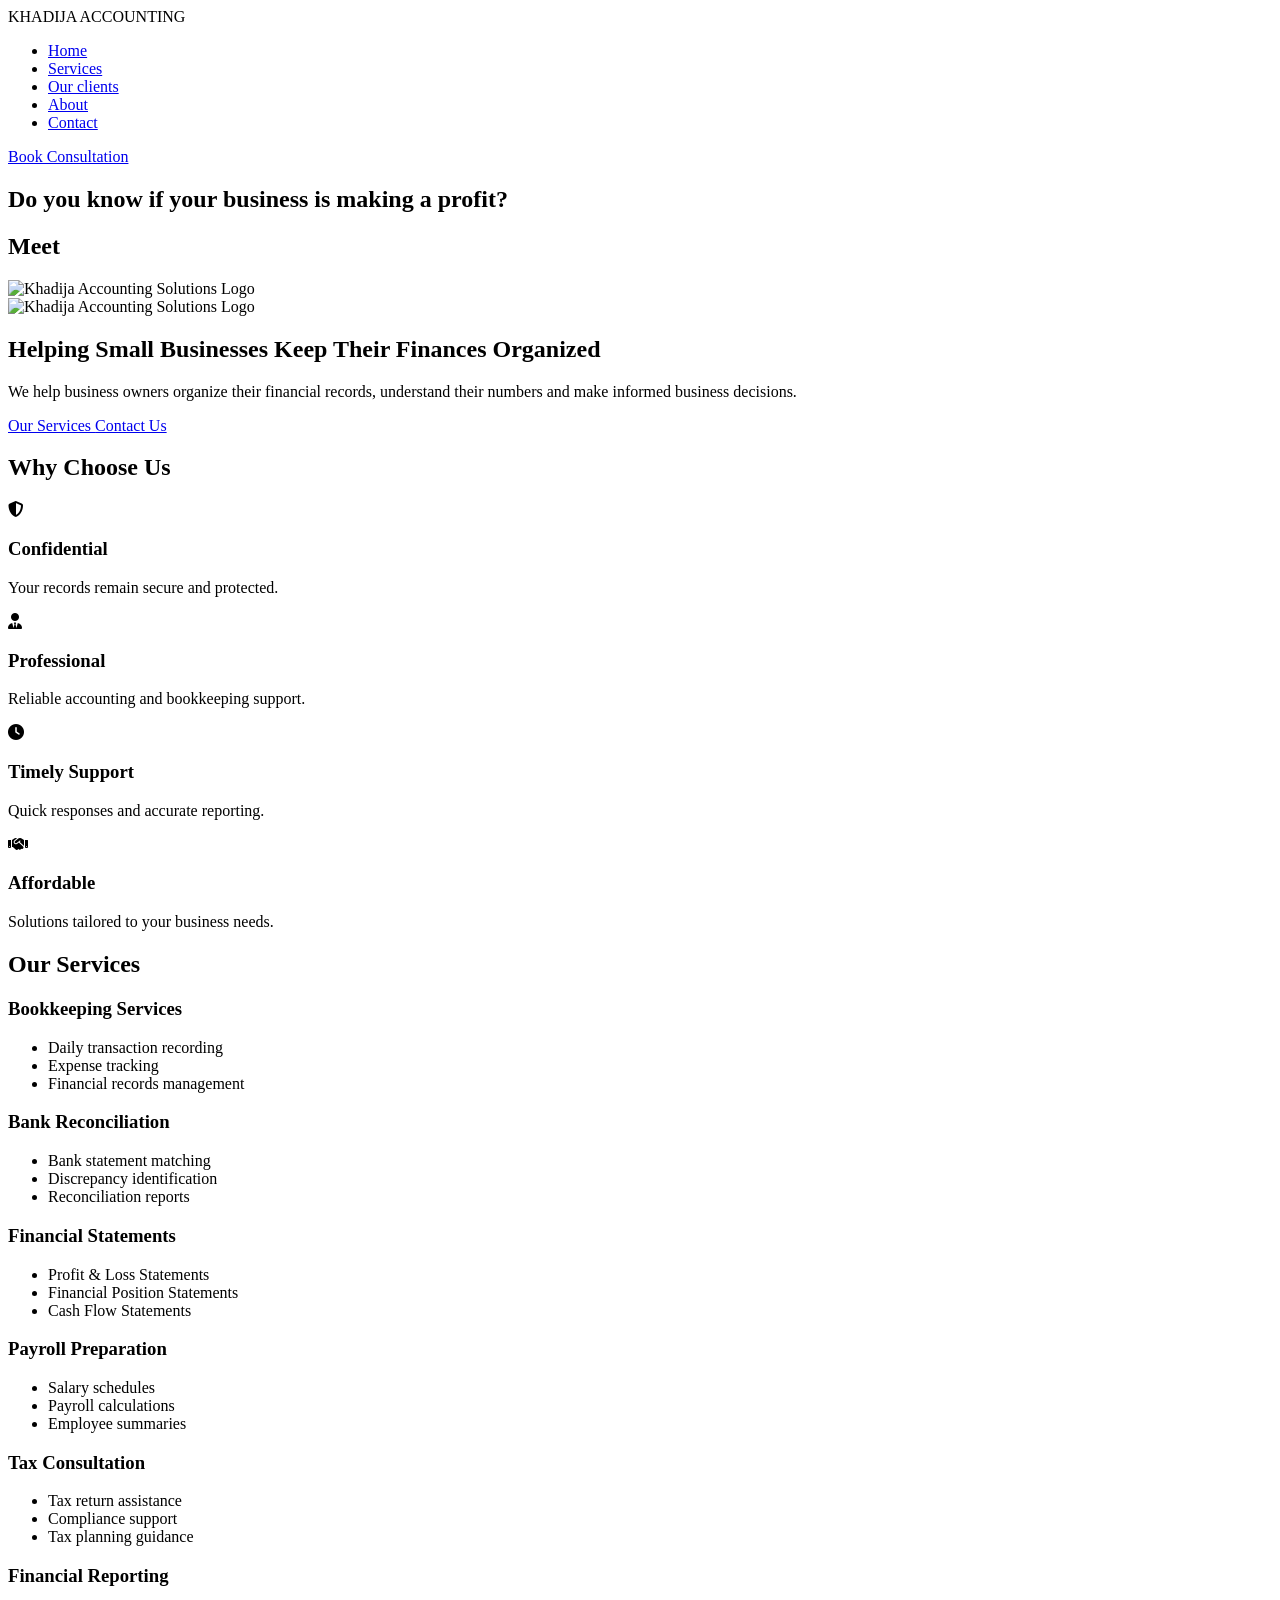
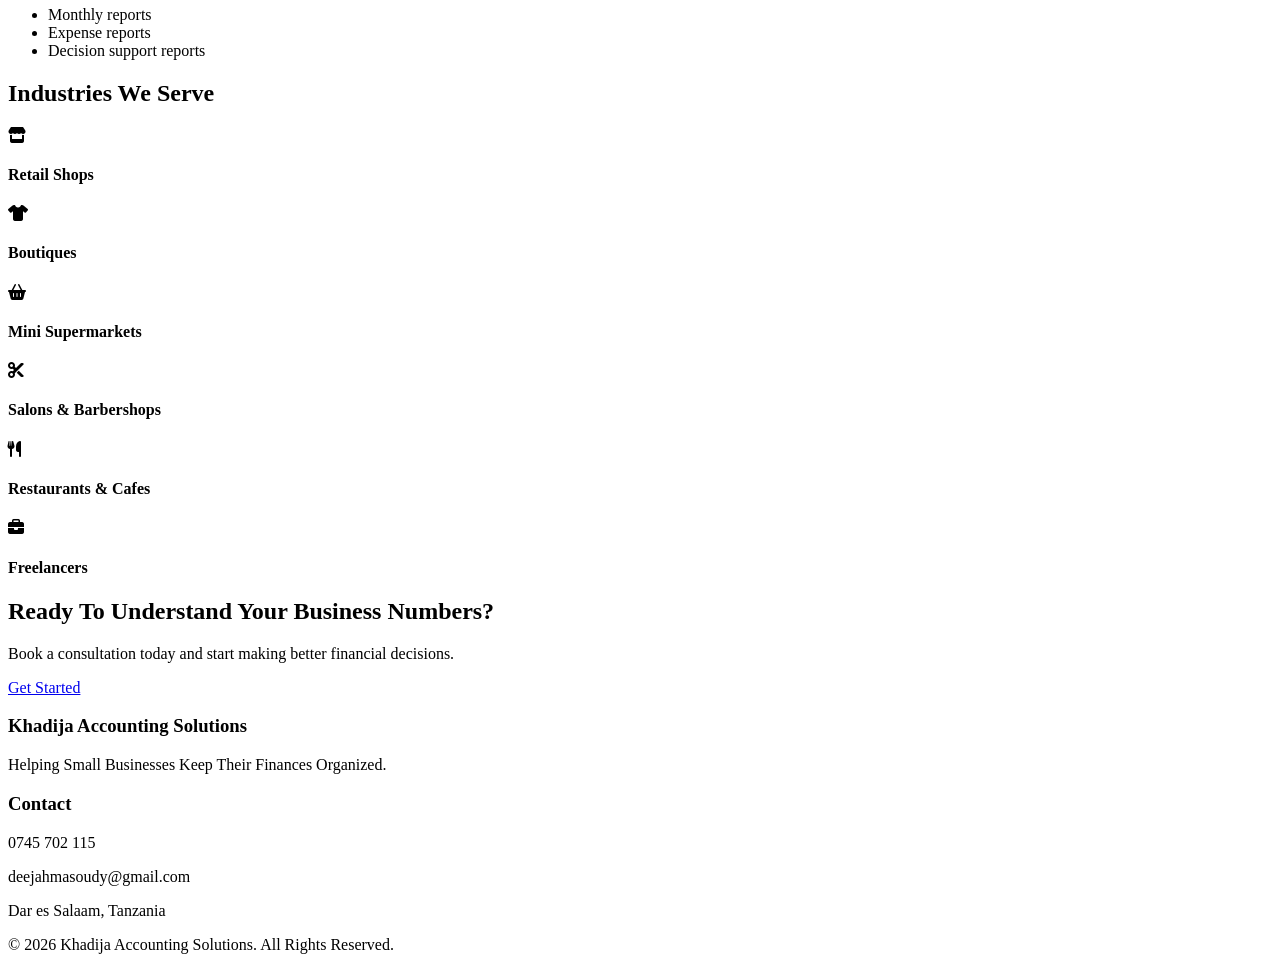
==== Index.html @ 94db8e45 "Initial commit" ====
<!DOCTYPE html>
<html lang="en">

<head>
    <meta charset="UTF-8">
    <meta name="viewport" content="width=device-width, initial-scale=1.0">

    <title>Khadija Accounting Solutions</title>

    <link href="https://cdnjs.cloudflare.com/ajax/libs/font-awesome/6.5.1/css/all.min.css" rel="stylesheet">

    <link rel="stylesheet" href="css/style.css">

</head>

<body>

    <nav>

        <div class="logo">
            KHADIJA
            <span>ACCOUNTING</span>
        </div>

        <ul>
            <li>
                <a href="index.html">Home</a>
            </li>
            <li>
                <a href="services.html">Services</a>
            </li>
            <li>
                <a href="Our_clients.html">Our clients</a>
            </li>
            <li>
                <a href="about.html">About</a>
            </li>
            <li>
                <a href="contact.html">Contact</a>
            </li>
        </ul>

        <a href="contact.html" class="btn">
            Book Consultation
        </a>

    </nav>

    <section class="hero">

        <div class="hero-animation">

            <!-- Question -->

            <div class="hero-question">

                <h1>
                    Do you know if your business is making a profit?
                </h1>

            </div>

            <!-- Logo + Meet -->

            <div class="hero-intro">
                <h1>Meet</h1>
                <img src="Images/logo2.png" alt="Khadija Accounting Solutions Logo" class="hero-logo">



            </div>

            <!-- Final Layout -->

            <div class="hero-final">

                <img src="Images/logo2.png" alt="Khadija Accounting Solutions Logo" class="hero-logo-final">

                <div class="hero-text-container">

                    <div class="hero-text">

                        <h1>
                            Helping Small Businesses Keep Their Finances Organized
                        </h1>

                        <p>
                            We help business owners organize their financial records, understand their numbers and make informed business decisions.
                        </p>

                    </div>

                    <div class="hero-buttons">

                        <a href="services.html" class="primary-btn">
                            Our Services
                        </a>

                        <a href="contact.html" class="secondary-btn">
                            Contact Us
                        </a>

                    </div>

                </div>

            </div>

        </div>

    </section>
    <section class="why-us">

        <div class="section-title">
            <h2>Why Choose Us</h2>
        </div>

        <div class="features">

            <div class="feature reveal">
                <i class="fas fa-shield-alt"></i>
                <h3>Confidential</h3>
                <p>Your records remain secure and protected.</p>
            </div>

            <div class="feature reveal">
                <i class="fas fa-user-tie"></i>
                <h3>Professional</h3>
                <p>Reliable accounting and bookkeeping support.</p>
            </div>

            <div class="feature reveal">
                <i class="fas fa-clock"></i>
                <h3>Timely Support</h3>
                <p>Quick responses and accurate reporting.</p>
            </div>

            <div class="feature reveal">
                <i class="fas fa-handshake"></i>
                <h3>Affordable</h3>
                <p>Solutions tailored to your business needs.</p>
            </div>

        </div>

    </section>

    <section class="services">

        <div class="section-title">
            <h2>Our Services</h2>
        </div>

        <div class="service-grid">

            <div class="service-card reveal">
                <h3>Bookkeeping Services</h3>
                <ul>
                    <li>Daily transaction recording</li>
                    <li>Expense tracking</li>
                    <li>Financial records management</li>
                </ul>
            </div>

            <div class="service-card reveal">
                <h3>Bank Reconciliation</h3>
                <ul>
                    <li>Bank statement matching</li>
                    <li>Discrepancy identification</li>
                    <li>Reconciliation reports</li>
                </ul>
            </div>

            <div class="service-card reveal">
                <h3>Financial Statements</h3>
                <ul>
                    <li>Profit & Loss Statements</li>
                    <li>Financial Position Statements</li>
                    <li>Cash Flow Statements</li>
                </ul>
            </div>

            <div class="service-card reveal">
                <h3>Payroll Preparation</h3>
                <ul>
                    <li>Salary schedules</li>
                    <li>Payroll calculations</li>
                    <li>Employee summaries</li>
                </ul>
            </div>

            <div class="service-card reveal">
                <h3>Tax Consultation</h3>
                <ul>
                    <li>Tax return assistance</li>
                    <li>Compliance support</li>
                    <li>Tax planning guidance</li>
                </ul>
            </div>

            <div class="service-card reveal">
                <h3>Financial Reporting</h3>
                <ul>
                    <li>Monthly reports</li>
                    <li>Expense reports</li>
                    <li>Decision support reports</li>
                </ul>
            </div>

        </div>

    </section>

    <section class="industries">

        <div class="section-title">
            <h2>Industries We Serve</h2>
        </div>

        <div class="industry-grid">

            <div class="industry reveal">
                <i class="fas fa-store"></i>
                <h4>Retail Shops</h4>
            </div>

            <div class="industry reveal">
                <i class="fas fa-tshirt"></i>
                <h4>Boutiques</h4>
            </div>

            <div class="industry reveal">
                <i class="fas fa-shopping-basket"></i>
                <h4>Mini Supermarkets</h4>
            </div>

            <div class="industry reveal">
                <i class="fas fa-cut"></i>
                <h4>Salons & Barbershops</h4>
            </div>

            <div class="industry reveal">
                <i class="fas fa-utensils"></i>
                <h4>Restaurants & Cafes</h4>
            </div>

            <div class="industry reveal">
                <i class="fas fa-briefcase"></i>
                <h4>Freelancers</h4>
            </div>

        </div>

    </section>

    <section class="cta reveal">

        <h2>Ready To Understand Your Business Numbers?</h2>

        <p>
            Book a consultation today and start making better financial decisions.
        </p>

        <a href="contact.html" class="primary-btn">
            Get Started
        </a>

    </section>

    <footer>

        <div class="footer-content">

            <div>
                <h3>Khadija Accounting Solutions</h3>
                <p>Helping Small Businesses Keep Their Finances Organized.</p>
            </div>

            <div>
                <h3>Contact</h3>
                <p>0745 702 115</p>
                <p>deejahmasoudy@gmail.com</p>
                <p>Dar es Salaam, Tanzania</p>
            </div>

        </div>

        <div class="copyright">
            © 2026 Khadija Accounting Solutions. All Rights Reserved.
        </div>

    </footer>
    <script src="js/script.js"></script>

</body>

</html>
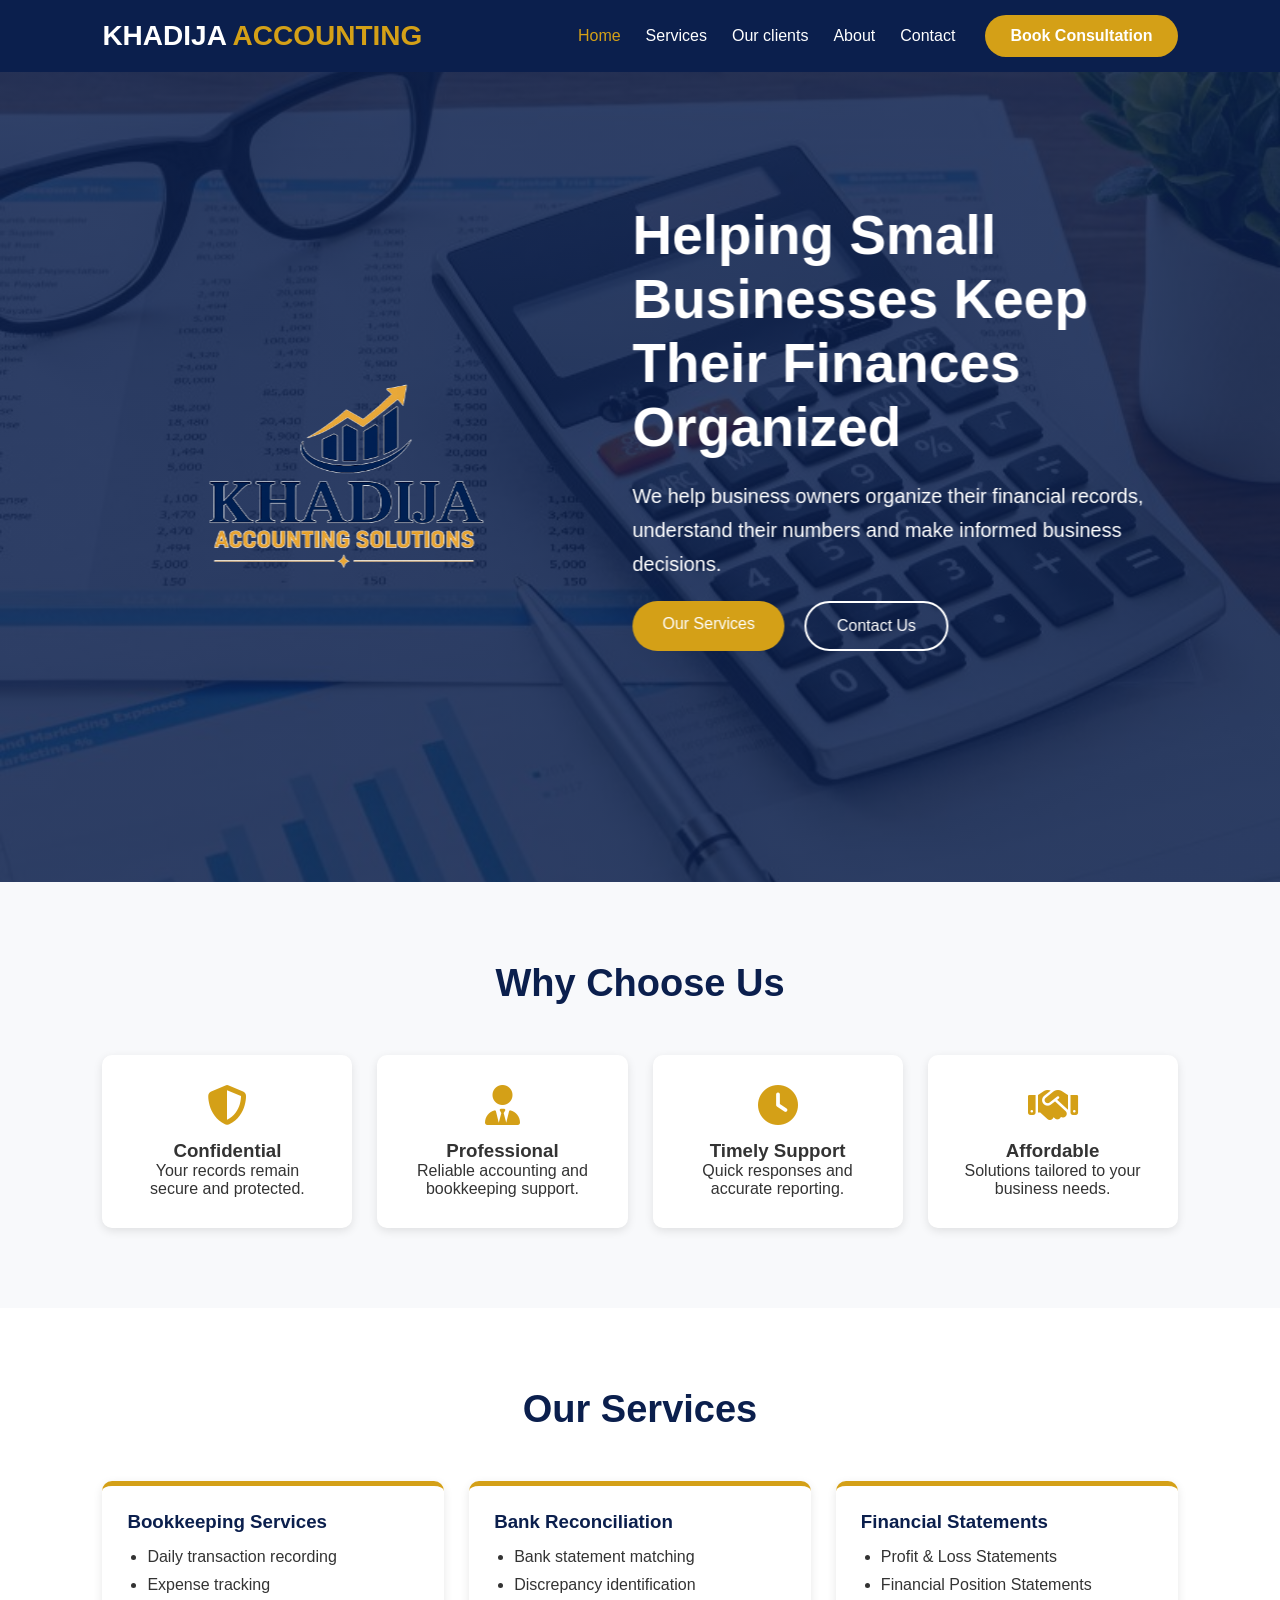
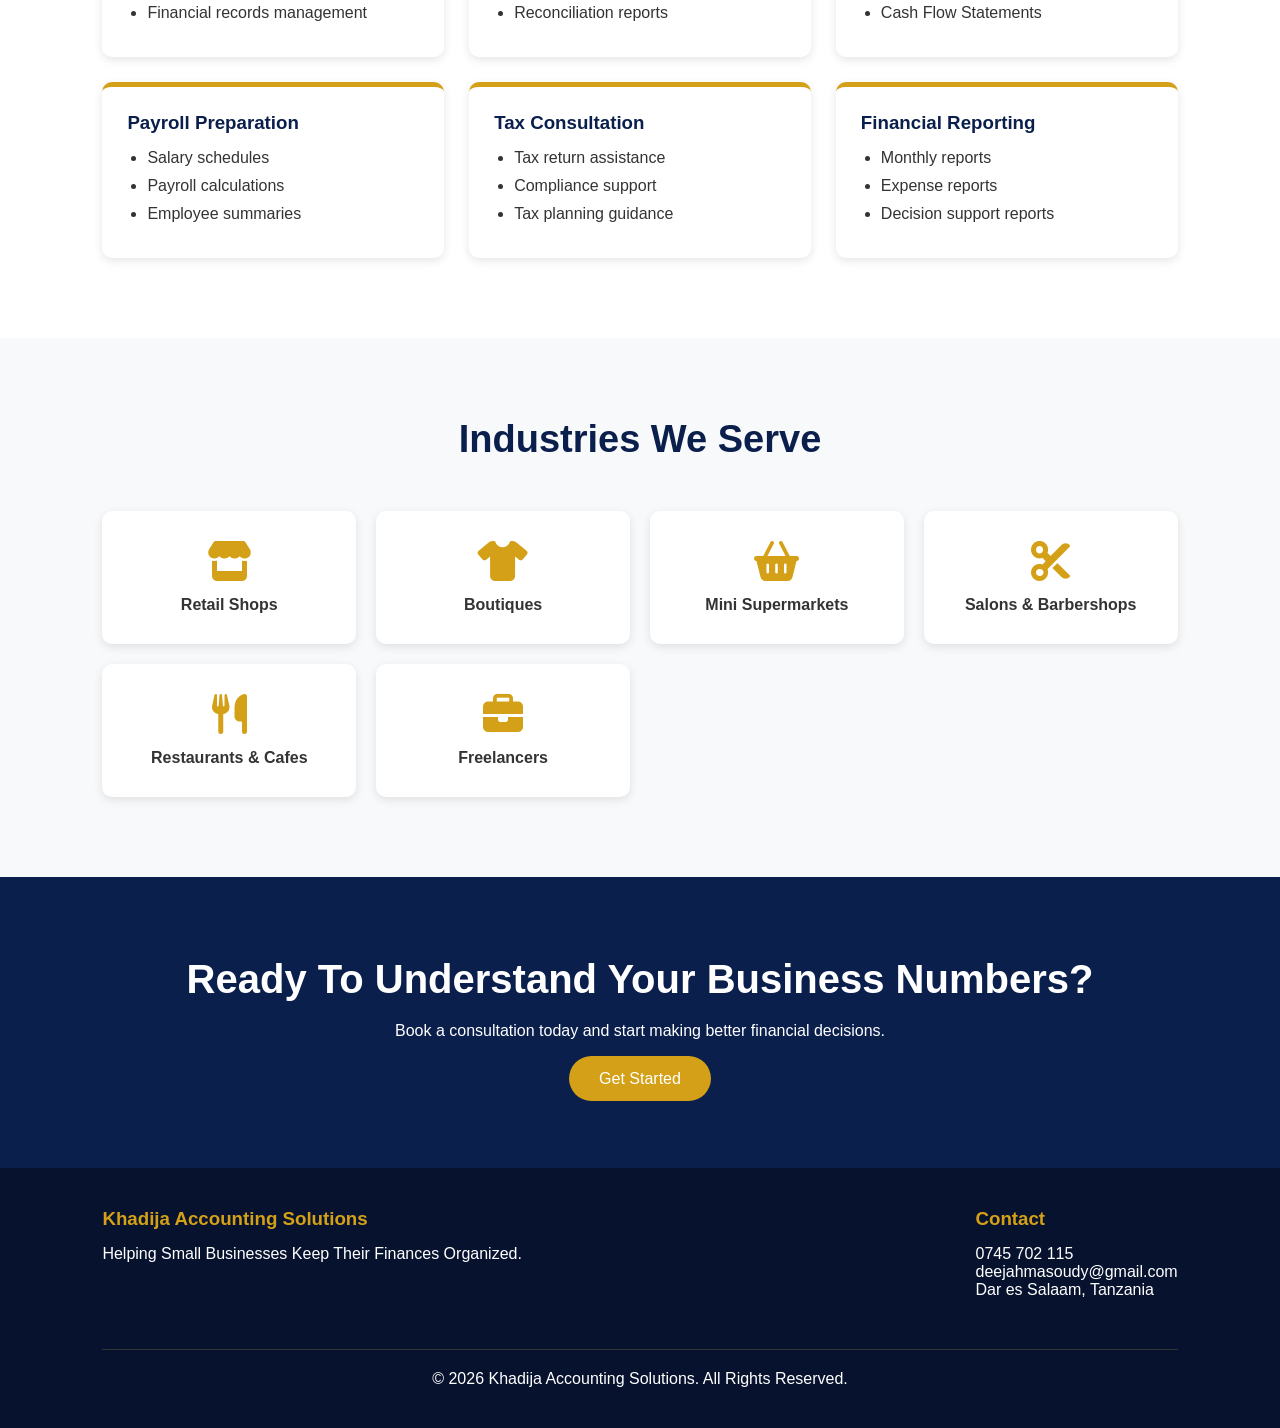
==== commit b628f660: "Updated the whole code" ====
--- a/Index.html
+++ b/Index.html
@@ -5,11 +5,12 @@
     <meta charset="UTF-8">
     <meta name="viewport" content="width=device-width, initial-scale=1.0">
 
-    <title>Khadija Accounting Solutions</title>
+    <title>Home | KAS</title>
+    <link rel="icon" type="image/png" href="Images/Logo2.png">
 
     <link href="https://cdnjs.cloudflare.com/ajax/libs/font-awesome/6.5.1/css/all.min.css" rel="stylesheet">
 
-    <link rel="stylesheet" href="css/style.css">
+    <link rel="stylesheet" href="CSS/style.css">
 
 </head>
 
@@ -21,28 +22,33 @@
             KHADIJA
             <span>ACCOUNTING</span>
         </div>
-
-        <ul>
-            <li>
-                <a href="index.html">Home</a>
-            </li>
-            <li>
-                <a href="services.html">Services</a>
-            </li>
-            <li>
-                <a href="Our_clients.html">Our clients</a>
-            </li>
-            <li>
-                <a href="about.html">About</a>
-            </li>
-            <li>
-                <a href="contact.html">Contact</a>
-            </li>
-        </ul>
-
-        <a href="contact.html" class="btn">
-            Book Consultation
-        </a>
+        <div class="menu-toggle">
+            <i class="fas fa-bars"></i>
+        </div>
+        <div class="nav-menu">
+
+            <ul>
+                <li>
+                    <a href="index.html" class="active">Home</a>
+                </li>
+                <li>
+                    <a href="services.html">Services</a>
+                </li>
+                <li>
+                    <a href="our_clients.html">Our clients</a>
+                </li>
+                <li>
+                    <a href="about.html">About</a>
+                </li>
+                <li>
+                    <a href="contact.html">Contact</a>
+                </li>
+            </ul>
+
+            <a href="contact.html" class="btn">
+                Book Consultation
+            </a>
+        </div>
 
     </nav>
 
@@ -64,7 +70,7 @@
 
             <div class="hero-intro">
                 <h1>Meet</h1>
-                <img src="Images/logo2.png" alt="Khadija Accounting Solutions Logo" class="hero-logo">
+                <img src="Images/Logo2.png" alt="Khadija Accounting Solutions Logo" class="hero-logo">
 
 
 
@@ -74,7 +80,7 @@
 
             <div class="hero-final">
 
-                <img src="Images/logo2.png" alt="Khadija Accounting Solutions Logo" class="hero-logo-final">
+                <img src="Images/Logo2.png" alt="Khadija Accounting Solutions Logo" class="hero-logo-final">
 
                 <div class="hero-text-container">
 
@@ -290,7 +296,7 @@
         </div>
 
     </footer>
-    <script src="js/script.js"></script>
+    <script src="JS/script.js"></script>
 
 </body>
 
--- a/CSS/style.css
+++ b/CSS/style.css
@@ -0,0 +1,1193 @@
+* {
+    margin: 0;
+    padding: 0;
+    box-sizing: border-box;
+    font-family: Segoe UI, sans-serif;
+}
+html{
+    scroll-behavior:smooth;
+}
+
+body {
+    background: #ffffff;
+    color: #333;
+}
+
+/* Navigation */
+
+nav {
+    background: #0B1F4D;
+    color: white;
+    display: flex;
+    justify-content: space-between;
+    align-items: center;
+    padding: 15px 8%;
+    position: sticky;
+    top: 0;
+    z-index: 1000;
+}
+
+.logo {
+    font-size: 28px;
+    font-weight: bold;
+}
+
+.logo span {
+    color: #D4A017;
+}
+.nav-menu{
+    display:flex;
+    align-items:center;
+    gap:30px;
+}
+
+.menu-toggle{
+    display:none;
+}
+
+nav ul {
+    display: flex;
+    list-style: none;
+}
+
+nav ul li {
+    margin-left: 25px;
+}
+
+nav ul li a {
+    text-decoration: none;
+    color: white;
+    font-weight: 500;
+}
+
+nav ul li a:hover {
+    color: #D4A017;
+}
+
+.btn {
+    background: #D4A017;
+    color: white;
+    padding: 12px 25px;
+    border-radius: 30px;
+    text-decoration: none;
+    font-weight: bold;
+}
+
+/* Hero */
+
+.hero {
+    min-height: 90vh;
+    display: flex;
+    align-items: center;
+    justify-content: center;
+    padding: 50px 8%;
+    background: linear-gradient(rgba(11, 31, 77, .85),
+    rgba(11, 31, 77, .85)),
+    url('../Images/Hero1.jfif');
+    background-size: cover;
+    background-position: center;
+    color: white;
+}
+
+/* HERO ANIMATION */
+
+.hero-animation{
+    width:100%;
+    max-width:1200px;
+    position:relative;
+    min-height:450px;
+}
+
+/* QUESTION */
+
+.hero-question{
+    position:absolute;
+    width:100%;
+    top:50%;
+    left:50%;
+    transform:translate(-50%,-50%);
+    text-align:center;
+
+    animation:questionAnimation 3.5s forwards;
+}
+
+.hero-question h1{
+    font-size:65px;
+    font-weight:800;
+    color:white;
+    max-width:900px;
+    margin:auto;
+}
+
+/* INTRO */
+
+.hero-intro{
+    position:absolute;
+    width:100%;
+    top:50%;
+    left:50%;
+    transform:translate(-50%,-50%);
+
+    display:flex;
+    justify-content:center;
+    align-items:center;
+    gap:25px;
+
+    opacity:0;
+
+    animation:introAnimation 2.5s forwards;
+    animation-delay:3.5s;
+}
+
+.hero-intro h1{
+    font-size:70px;
+    color:white;
+}
+
+.hero-logo{
+    width:480px;
+    height: auto;
+}
+
+/* FINAL SECTION */
+
+.hero-final{
+    position:absolute;
+    width:100%;
+    top:50%;
+    left:50%;
+    transform:translate(-50%,-50%);
+
+    display:flex;
+    align-items:center;
+    gap:50px;
+
+    opacity:0;
+
+    animation:showFinal 1s forwards;
+    animation-delay:6s;
+}
+
+.hero-logo-final{
+    width:480px;
+
+    animation:logoSlideLeft 1s forwards;
+    animation-delay:6s;
+}
+
+.hero-text{
+    opacity:0;
+    transform:translateY(40px);
+
+    animation:textAppear 1s forwards;
+    animation-delay:6.5s;
+}
+.hero-text-container{
+    display:flex;
+    flex-direction:column;
+
+    animation:textShiftUp .8s ease forwards;
+    animation-delay:8s;
+}
+
+.hero-text h1{
+    font-size:55px;
+    margin-bottom:20px;
+}
+
+.hero-text p{
+    font-size:20px;
+    line-height:1.7;
+    margin-bottom:20px;
+}
+
+/* BUTTONS */
+
+.hero-buttons{
+    display:flex;
+    gap:20px;
+    opacity:0;
+    transform:translateY(40px);
+
+    animation:buttonsAppear 1s forwards;
+    animation-delay:8.5s;
+}
+.primary-btn {
+    background: #D4A017;
+    color: white;
+    padding: 14px 30px;
+    border-radius: 30px;
+    text-decoration: none;
+}
+
+.secondary-btn {
+    border: 2px solid white;
+    color: white;
+    padding: 14px 30px;
+    border-radius: 30px;
+    text-decoration: none;
+}
+
+/* Section Titles */
+
+.section-title {
+    text-align: center;
+    margin-bottom: 50px;
+}
+
+.section-title h2 {
+    color: #0B1F4D;
+    font-size: 38px;
+}
+
+/* Why Choose Us */
+
+.why-us {
+    padding: 80px 8%;
+    background: #F8F9FB;
+}
+
+.features {
+    display: grid;
+    grid-template-columns: repeat(auto-fit, minmax(250px, 1fr));
+    gap: 25px;
+}
+
+.feature {
+    background: white;
+    padding: 30px;
+    border-radius: 10px;
+    text-align: center;
+    box-shadow: 0 3px 10px rgba(0, 0, 0, .1);
+}
+
+.feature i {
+    font-size: 40px;
+    color: #D4A017;
+    margin-bottom: 15px;
+}
+
+/* Services */
+
+.services {
+    padding: 80px 8%;
+}
+
+.service-grid {
+    display: grid;
+    grid-template-columns: repeat(auto-fit, minmax(300px, 1fr));
+    gap: 25px;
+}
+
+.service-card {
+    border-top: 5px solid #D4A017;
+    padding: 25px;
+    box-shadow: 0 3px 10px rgba(0, 0, 0, .1);
+    border-radius: 10px;
+}
+
+.service-card h3 {
+    color: #0B1F4D;
+    margin-bottom: 15px;
+}
+
+.service-card ul {
+    padding-left: 20px;
+}
+
+.service-card li {
+    margin-bottom: 10px;
+}
+
+/* Industries */
+
+.industries {
+    padding: 80px 8%;
+    background: #F8F9FB;
+}
+
+.industry-grid {
+    display: grid;
+    grid-template-columns: repeat(auto-fit, minmax(200px, 1fr));
+    gap: 20px;
+}
+
+.industry {
+    background: white;
+    padding: 30px;
+    text-align: center;
+    border-radius: 10px;
+    box-shadow: 0 3px 10px rgba(0, 0, 0, .1);
+}
+
+.industry i {
+    color: #D4A017;
+    font-size: 40px;
+    margin-bottom: 15px;
+}
+
+/* CTA */
+
+.cta {
+    background: #0B1F4D;
+    color: white;
+    text-align: center;
+    padding: 80px 8%;
+}
+
+.cta h2 {
+    font-size: 40px;
+    margin-bottom: 20px;
+}
+
+.cta p {
+    margin-bottom: 30px;
+}
+
+/* Footer */
+
+footer {
+    background: #07132e;
+    color: white;
+    padding: 40px 8%;
+}
+
+.footer-content {
+    display: flex;
+    justify-content: space-between;
+    flex-wrap: wrap;
+}
+
+.footer-content div {
+    margin-bottom: 20px;
+}
+
+footer h3 {
+    color: #D4A017;
+    margin-bottom: 15px;
+}
+
+footer a {
+    color: white;
+    text-decoration: none;
+}
+
+.copyright {
+    text-align: center;
+    margin-top: 30px;
+    border-top: 1px solid #333;
+    padding-top: 20px;
+}
+
+/* Responsive */
+
+@media(max-width:768px) {
+
+    nav {
+        flex-direction: column;
+    }
+
+    nav ul {
+        margin-top: 15px;
+        flex-wrap: wrap;
+        justify-content: center;
+    }
+
+    .hero h1 {
+        font-size: 40px;
+    }
+
+}
+/* PAGE HERO */
+
+.page-hero{
+    height:50vh;
+    background:linear-gradient(
+    rgba(11,31,77,.9),
+    rgba(11,31,77,.9)),
+    url('../Images/hero1.jfif');
+
+    background-size:cover;
+    background-position:center;
+
+    display:flex;
+    justify-content:center;
+    align-items:center;
+    text-align:center;
+
+    color:white;
+}
+
+.page-hero h1{
+    font-size:55px;
+    margin-bottom:20px;
+}
+
+.page-hero p{
+    max-width:700px;
+    margin:auto;
+    line-height:1.8;
+}
+
+/* SERVICES PAGE */
+
+.services-page{
+    padding:80px 8%;
+}
+
+.services-page .service-card{
+    text-align:left;
+}
+
+.services-page .service-card i{
+    font-size:40px;
+    color:#D4A017;
+    margin-bottom:20px;
+}
+
+.services-page .service-card:hover{
+    transform:translateY(-10px);
+    transition:.4s;
+}
+
+/* PROCESS */
+
+.process{
+    padding:80px 8%;
+    background:#F8F9FB;
+}
+
+.process-grid{
+    display:grid;
+    grid-template-columns:repeat(auto-fit,minmax(220px,1fr));
+    gap:25px;
+}
+
+.process-card{
+    background:white;
+    text-align:center;
+    padding:40px;
+    border-radius:10px;
+    box-shadow:0 3px 10px rgba(0,0,0,.1);
+}
+
+.process-card h3{
+    font-size:50px;
+    color:#D4A017;
+}
+
+/* ACTIVE LINK */
+
+.active{
+    color:#D4A017 !important;
+}
+.reveal{
+    opacity:0;
+    transform:translateY(50px);
+    transition:all .8s ease;
+}
+
+.show{
+    opacity:1;
+    transform:translateY(0);
+}
+
+/* INDUSTRIES PAGE */
+
+.industries-section{
+    padding:80px 8%;
+}
+
+.industry-cards{
+    display:grid;
+    grid-template-columns:repeat(auto-fit,minmax(260px,1fr));
+    gap:25px;
+}
+
+.industry-card{
+    background:white;
+    border-radius:12px;
+    padding:35px;
+    text-align:center;
+    box-shadow:0 5px 20px rgba(0,0,0,.08);
+    transition:.4s;
+}
+
+.industry-card:hover{
+    transform:translateY(-10px);
+}
+
+.industry-card i{
+    font-size:50px;
+    color:#D4A017;
+    margin-bottom:20px;
+}
+
+.industry-card h3{
+    color:#0B1F4D;
+    margin-bottom:15px;
+}
+
+/* STATS */
+
+.stats{
+    background:#0B1F4D;
+    color:white;
+    padding:80px 8%;
+    display:grid;
+    grid-template-columns:repeat(auto-fit,minmax(220px,1fr));
+    gap:25px;
+    text-align:center;
+}
+
+.stat-box h2{
+    font-size:50px;
+    color:#D4A017;
+}
+
+/* BENEFITS */
+
+.benefits{
+    padding:80px 8%;
+    background:#F8F9FB;
+}
+
+.benefit-grid{
+    display:grid;
+    grid-template-columns:repeat(auto-fit,minmax(250px,1fr));
+    gap:25px;
+}
+
+.benefit{
+    background:white;
+    padding:30px;
+    border-radius:12px;
+    text-align:center;
+    box-shadow:0 5px 20px rgba(0,0,0,.08);
+}
+
+.benefit i{
+    font-size:40px;
+    color:#D4A017;
+    margin-bottom:20px;
+}
+
+.benefit h3{
+    color:#0B1F4D;
+    margin-bottom:15px;
+}
+/* ABOUT PAGE */
+
+.about-section{
+    padding:80px 8%;
+}
+
+.about-container{
+    display:grid;
+    grid-template-columns:1fr 1fr;
+    gap:60px;
+    align-items:center;
+}
+
+.about-image img{
+    width:100%;
+    border-radius:15px;
+    box-shadow:0 10px 30px rgba(0,0,0,.15);
+}
+
+.about-content{
+    padding:20px;
+}
+
+.about-content h2{
+    font-size:42px;
+    margin-bottom:25px;
+}
+
+.about-content p{
+    font-size:17px;
+    line-height:1.9;
+}
+
+/* MISSION & VISION */
+
+.mission-vision{
+    background:#F8F9FB;
+    padding:80px 8%;
+    display:grid;
+    grid-template-columns:repeat(auto-fit,minmax(350px,1fr));
+    gap:30px;
+}
+
+.mission-card{
+    background:white;
+    padding:40px;
+    border-radius:15px;
+    text-align:center;
+    box-shadow:0 5px 20px rgba(0,0,0,.08);
+}
+
+.mission-card i{
+    font-size:50px;
+    color:#D4A017;
+    margin-bottom:20px;
+}
+
+/* VALUES */
+
+.values{
+    padding:80px 8%;
+}
+
+.values-grid{
+    display:grid;
+    grid-template-columns:repeat(auto-fit,minmax(250px,1fr));
+    gap:25px;
+}
+
+.value-card{
+    background:white;
+    padding:35px;
+    text-align:center;
+    border-radius:15px;
+    box-shadow:0 5px 20px rgba(0,0,0,.08);
+    transition:.4s;
+}
+
+.value-card:hover{
+    transform:translateY(-10px);
+}
+
+.value-card i{
+    font-size:45px;
+    color:#D4A017;
+    margin-bottom:20px;
+}
+
+.value-card h3{
+    color:#0B1F4D;
+    margin-bottom:15px;
+}
+
+/* TRUST SECTION */
+
+.trust-section{
+    background:#F8F9FB;
+    padding:80px 8%;
+}
+
+.trust-grid{
+    display:grid;
+    grid-template-columns:repeat(auto-fit,minmax(250px,1fr));
+    gap:25px;
+}
+
+.trust-item{
+    background:white;
+    padding:40px;
+    text-align:center;
+    border-radius:15px;
+    box-shadow:0 5px 20px rgba(0,0,0,.08);
+}
+
+.trust-item h3{
+    font-size:50px;
+    color:#D4A017;
+    margin-bottom:15px;
+}
+
+/* RESPONSIVE */
+
+@media(max-width:768px){
+
+.about-container{
+    grid-template-columns:1fr;
+}
+
+.about-content{
+    text-align:center;
+}
+
+}
+
+/* CONTACT PAGE */
+
+.contact-info{
+    padding:80px 8%;
+    display:grid;
+    grid-template-columns:repeat(auto-fit,minmax(250px,1fr));
+    gap:25px;
+}
+
+.contact-card{
+    background:white;
+    text-align:center;
+    padding:35px;
+    border-radius:15px;
+    box-shadow:0 5px 20px rgba(0,0,0,.08);
+}
+
+.contact-card i{
+    font-size:45px;
+    color:#D4A017;
+    margin-bottom:20px;
+}
+
+.contact-card h3{
+    color:#0B1F4D;
+    margin-bottom:10px;
+}
+
+.contact-section{
+    padding:80px 8%;
+    background:#F8F9FB;
+}
+
+.contact-container{
+    display:grid;
+    grid-template-columns:2fr 1fr;
+    gap:40px;
+}
+
+.contact-form,
+.business-hours{
+    background:white;
+    padding:40px;
+    border-radius:15px;
+    box-shadow:0 5px 20px rgba(0,0,0,.08);
+}
+
+.contact-form h2,
+.business-hours h2{
+    color:#0B1F4D;
+    margin-bottom:20px;
+}
+
+.contact-form form{
+    display:flex;
+    flex-direction:column;
+    gap:15px;
+}
+
+.contact-form input,
+.contact-form select,
+.contact-form textarea{
+    padding:15px;
+    border:1px solid #ddd;
+    border-radius:8px;
+    font-size:16px;
+}
+
+.contact-form button{
+    background:#D4A017;
+    color:white;
+    border:none;
+    padding:15px;
+    border-radius:8px;
+    cursor:pointer;
+    font-size:16px;
+    font-weight:bold;
+}
+
+.contact-form button:hover{
+    opacity:.9;
+}
+
+.hours p{
+    margin-bottom:15px;
+}
+
+.faq{
+    padding:80px 8%;
+}
+
+.faq-container{
+    max-width:1000px;
+    margin:auto;
+}
+
+.faq-item{
+    background:white;
+    margin-bottom:20px;
+    padding:30px;
+    border-left:5px solid #D4A017;
+    box-shadow:0 5px 20px rgba(0,0,0,.08);
+}
+
+.faq-item h3{
+    color:#0B1F4D;
+    margin-bottom:10px;
+}
+
+.map-section iframe{
+    width:100%;
+    height:450px;
+    border:none;
+}
+
+
+
+@media(max-width:768px){
+
+.contact-container{
+    grid-template-columns:1fr;
+}
+
+}
+.mission-card,
+.value-card,
+.trust-item{
+    transition:all .4s ease;
+}
+
+.mission-card:hover,
+.value-card:hover,
+.trust-item:hover{
+    transform:translateY(-10px);
+    box-shadow:0 10px 30px rgba(0,0,0,.12);
+}
+/* QUESTION */
+
+@keyframes questionAnimation{
+
+    0%{
+        opacity:0;
+        transform:translate(-50%,-50%) scale(.9);
+    }
+
+    20%{
+        opacity:1;
+        transform:translate(-50%,-50%) scale(1);
+    }
+
+    80%{
+        opacity:1;
+    }
+
+    100%{
+        opacity:0;
+        transform:translate(-50%,-50%) scale(.95);
+    }
+
+}
+
+/* MEET */
+
+@keyframes introAnimation{
+
+    0%{
+        opacity:0;
+    }
+
+    20%{
+        opacity:1;
+    }
+
+    60%{
+        opacity:1;
+    }
+
+    100%{
+        opacity:0;
+    }
+
+}
+
+/* FINAL SECTION */
+
+@keyframes showFinal{
+
+    from{
+        opacity:0;
+    }
+
+    to{
+        opacity:1;
+    }
+
+}
+
+@keyframes logoSlideLeft{
+
+    from{
+        transform:translateX(120px);
+    }
+
+    to{
+        transform:translateX(0);
+    }
+
+}
+
+@keyframes textAppear{
+
+    from{
+        opacity:0;
+        transform:translateY(40px);
+    }
+
+    to{
+        opacity:1;
+        transform:translateY(0);
+    }
+
+}
+
+@keyframes textShiftUp{
+
+    from{
+        transform:translateY(0);
+    }
+
+    to{
+        transform:translateY(-50px);
+    }
+
+}
+/* TEXT MOVES UP TO MAKE ROOM */
+
+@keyframes buttonsAppear{
+
+    0%{
+        opacity:0;
+        transform:translateY(40px);
+    }
+
+    100%{
+        opacity:1;
+        transform:translateY(0);
+    }
+
+}
+/* =====================================
+   MOBILE RESPONSIVENESS
+===================================== */
+
+@media screen and (max-width:768px){
+    /*Mobile devices*/
+    nav{
+        padding:15px 5%;
+        flex-direction:row;
+        justify-content:space-between;
+        align-items:center;
+
+    }
+   
+    .hero h1{
+        font-size:40px;
+    }
+    nav ul{
+        gap:15px;
+        margin-top:0;
+        justify-content:center;
+        flex-wrap:wrap;
+    }
+    .logo{
+        display:flex;
+        flex-direction:column;
+        line-height:1.1;
+        font-size:24px;
+    }
+    
+    nav .btn{
+        margin-top:15px;
+    }
+   
+    .hero-buttons{
+        flex-direction:column !important;
+        align-items:center;
+    }
+   
+    body{
+        overflow-x:hidden;
+    }
+    section{
+        overflow-x:hidden;
+    }
+    .section-title h2{
+        font-size:30px;
+    }
+    .service-grid{
+        grid-template-columns:1fr !important;
+    }
+    .features{
+        grid-template-columns:1fr !important;
+    }
+    .industry-grid{
+        grid-template-columns:1fr !important;
+    }
+    .footer-content{
+        flex-direction:column;
+        text-align:center;
+    }
+}
+@media screen and (max-width:480px){/*Iphones*/
+
+    .hero-question h1{
+        font-size:28px;
+    }
+
+    .hero-text h1{
+        font-size:28px;
+    }
+
+    .hero-logo,
+    .hero-logo-final{
+        width:280px;
+    }
+
+}
+@media screen and (max-width:992px){
+
+    nav{
+        display:flex;
+        justify-content:space-between;
+        align-items:center;
+        flex-wrap:wrap;
+    }
+
+    .menu-toggle{
+        display:block;
+        font-size:28px;
+        color:white;
+        cursor:pointer;
+    }
+
+    .nav-menu{
+        position:absolute;
+    
+        top:70px;
+        right:20px;
+    
+        width:240px;
+    
+        background:rgba(11,31,77,0.96);
+    
+        backdrop-filter:blur(10px);
+    
+        border-radius:12px;
+    
+        box-shadow:0 10px 30px rgba(0,0,0,.25);
+    
+        padding:20px;
+    
+        display:flex;
+        flex-direction:column;
+    
+        opacity:0;
+        visibility:hidden;
+    
+        transform:translateY(-10px);
+    
+        transition:all .3s ease;
+    
+        z-index:1001;
+    }
+
+    .nav-menu.active{
+        opacity:1;
+        visibility:visible;
+        transform:translateY(0);
+    }
+
+    .nav-menu ul{
+        display:flex;
+        flex-direction:column;
+        gap:5px;
+    
+        width:100%;
+    }
+    
+    .nav-menu ul li{
+        margin:0;
+        list-style:none;
+    }
+    
+    .nav-menu ul li a{
+        display:block;
+    
+        padding:12px 15px;
+    
+        border-radius:8px;
+    
+        text-decoration:none;
+        color:white;
+    
+        transition:.3s;
+    }
+    .nav-menu ul li a:hover{
+        background:rgba(255,255,255,.1);
+        color:#D4A017;
+    }
+
+    .nav-menu .btn{
+        width:100%;
+        text-align:center;
+        margin-top:15px;
+    }
+    .nav-menu::before{
+        content:"";
+    
+        position:absolute;
+    
+        top:-10px;
+        right:20px;
+    
+        width:20px;
+        height:20px;
+    
+        background:rgba(11,31,77,0.96);
+    
+        transform:rotate(45deg);
+    }
+
+    .service-grid{
+        grid-template-columns:repeat(2,1fr);
+    }
+
+    .industry-grid{
+        grid-template-columns:repeat(2,1fr);
+    }
+    .hero-intro{
+        flex-direction:column;
+        justify-content:center;
+        align-items:center;
+        text-align:center;
+    }
+    .hero-final{
+        flex-direction:column;
+        text-align:center;
+    }
+    .hero-logo{
+        width:280px;
+        max-width:70%;
+    }
+    .hero-logo-final{
+        width:280px;
+        max-width:80%;
+    }
+    .hero-text h1{
+        font-size:32px;
+        line-height:1.3;
+    }
+    .hero-question h1{
+        font-size:32px;
+    }
+   
+    .hero-intro h1{
+        font-size:32px;
+        margin-bottom:15px;
+    }
+    .hero-buttons{
+        display:flex;
+        flex-direction:row;
+        justify-content:center;
+        align-items:center;
+        gap:20px;
+    }
+    .hero-buttons a{
+        width:220px;
+        text-align:center;
+    }
+
+}
